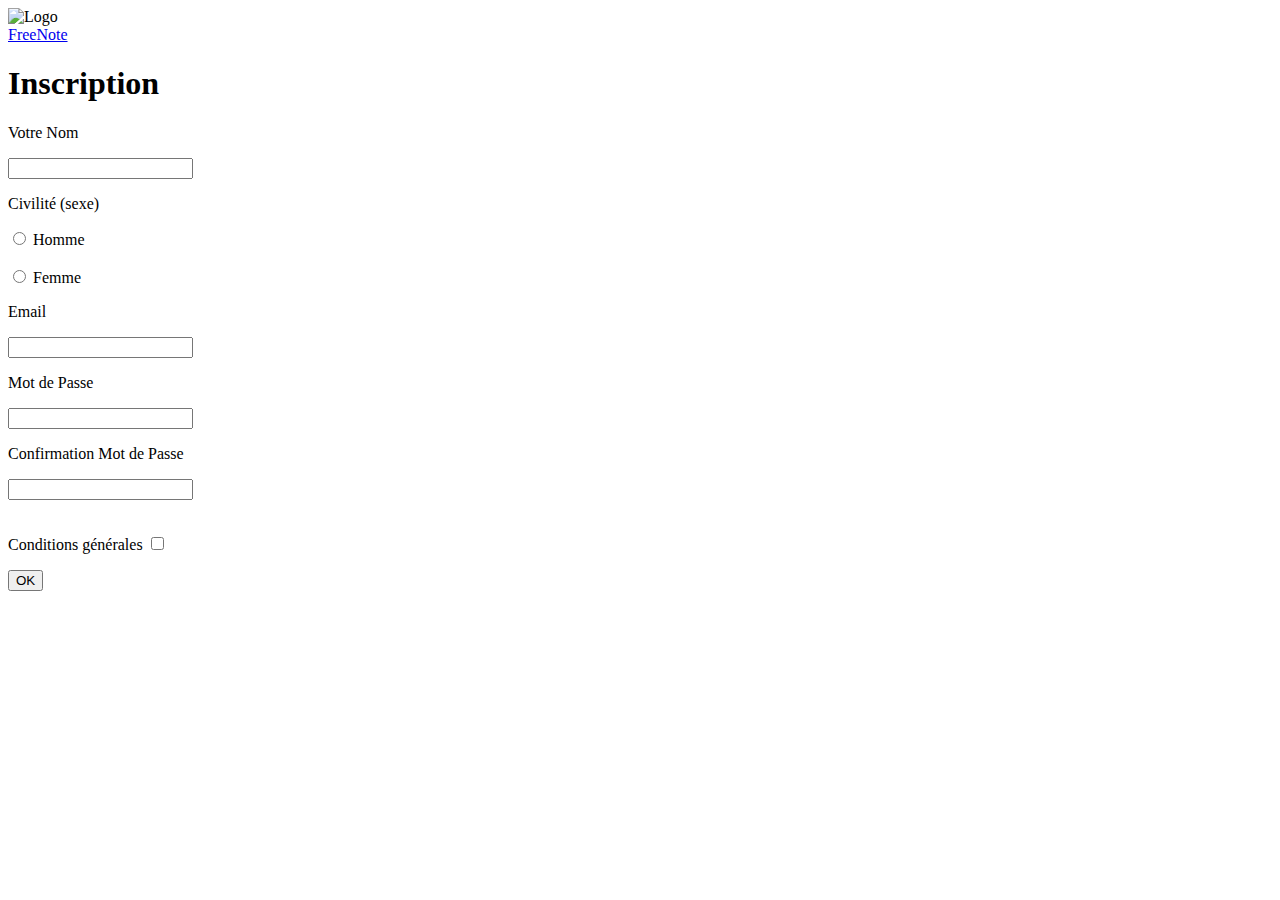
==== html/formulaire.html @ 4cd1f038 "formulaire d'audrey modifié" ====
<!DOCTYPE html>
<html lang="en">
<head>
    <meta charset="UTF-8">
    <title>SignUp</title>
    <link rel="stylesheet" href="signup.css">
    <link href="https://fonts.googleapis.com/css?family=Oswald&display=swap" rel="stylesheet">
</head>
<body>

<div class='Title'>
    <div> <img alt="Logo" src="images/login.png"> </div>
    <div class="FreeNote highlightTextIn"> <a alt="FreeNote" href="index.html"> FreeNote </a> </div>
</div>

<h1> Inscription </h1>

<div class="container-form">
<form class="form" action="data-processor.php" method="post">
    <p> Votre Nom </p>
    <input class="bouton" type="text" name="name"/>
    <p> Civilité (sexe) </p>
    <input type="radio" name="civilite" value="M"/> Homme <br/>
    <br><input type="radio" name="civilite" value="F"/> Femme <br/>
    <p> Email </p>
    <input class="bouton" type="text" name="email"/>
    <p> Mot de Passe </p>
    <input class="bouton" type="password" name="password"/>
    <p> Confirmation Mot de Passe </p>
    <input class="bouton" type="password" name="password"/></br></br>
    <p>Conditions générales <input type="checkbox" name="conditions"/></p>
    <input type="submit" name="action" value="OK"/>
</form>
</div>

</body>
</html>
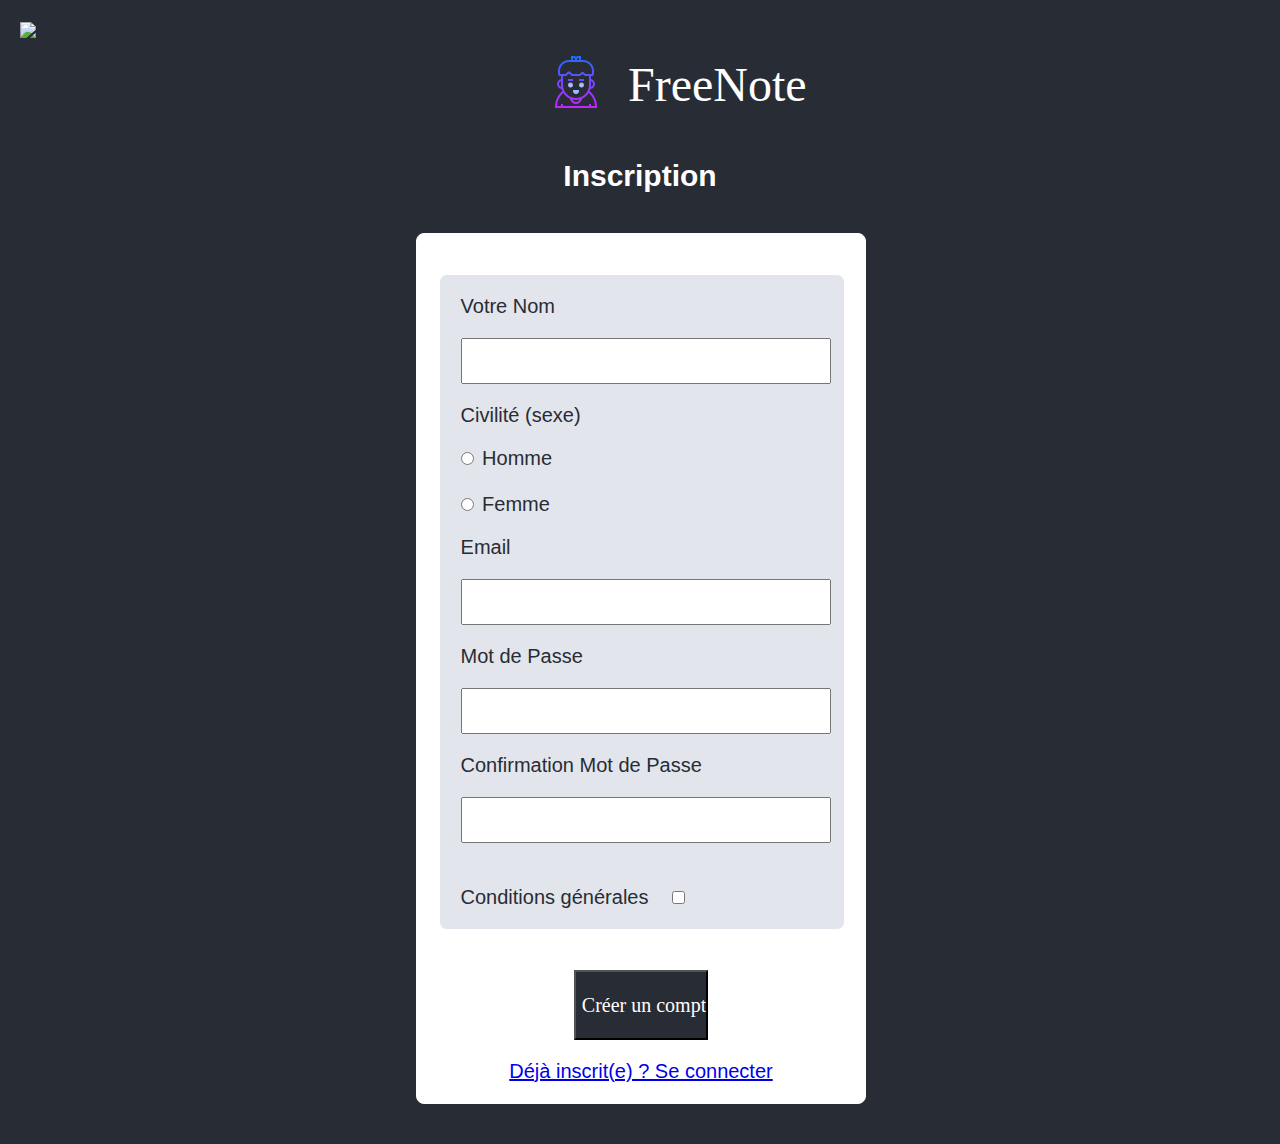
==== commit ef337595: "Début de structure" ====
--- a/html/formulaire.html
+++ b/html/formulaire.html
@@ -3,10 +3,12 @@
 <head>
     <meta charset="UTF-8">
     <title>SignUp</title>
-    <link rel="stylesheet" href="signup.css">
+    <link rel="stylesheet" href="css/signup.css">
     <link href="https://fonts.googleapis.com/css?family=Oswald&display=swap" rel="stylesheet">
 </head>
-<body>
+<a>
+
+    <a class="arrow" href="index.html"><img src="https://img.icons8.com/nolan/50/000000/up-left.png"></a>
 
 <div class='Title'>
     <div> <img alt="Logo" src="images/login.png"> </div>
@@ -29,9 +31,11 @@
     <p> Confirmation Mot de Passe </p>
     <input class="bouton" type="password" name="password"/></br></br>
     <p>Conditions générales <input type="checkbox" name="conditions"/></p>
-    <input type="submit" name="action" value="OK"/>
 </form>
+    <input class ="submit" type="submit" name="action" value="Créer un compte"/>
+    <div class="connexion">
+        <a href="../login.php"> Déjà inscrit(e) ? Se connecter</a>
+    </div>
 </div>
-
 </body>
 </html>--- a/html/css/signup.css
+++ b/html/css/signup.css
@@ -0,0 +1,173 @@
+@import "compass/css3";
+
+body{
+    width: 100%;
+    margin: 0;
+    padding: 0;
+    font-family: Bebas, GeoSansLight, Agency FB, sans-serif;
+    font-size: 20px;
+    color: white;
+    background-color: #282c34;
+    position: absolute;
+    display: block;
+
+}
+
+.overlay {
+    display: none;
+}
+
+.span {
+    display: none;
+}
+
+.arrow {
+    margin-top: 20px;
+    margin-left: 20px;
+    position: fixed;
+}
+
+.Title {
+    width: 15%;
+    height: auto;
+    margin-top: 50px;
+    margin-bottom: 10px;
+    margin-left: auto;
+    margin-right: auto;
+    display: flex;
+    /*border: 1px solid blue;*/
+}
+
+.Title div{
+
+    margin: auto;
+    /*border: 1px solid blue;*/
+}
+
+.Title a{
+    margin-left: 10px;
+    color: white;
+}
+
+.Title a:hover{
+    color: #7294E9;
+    transition: 0.6s;
+}
+
+.FreeNote a, .log-in-animation a {
+    color: white;
+    text-decoration: none;
+    padding: 10px 10px 10px 10px;
+    position: relative;
+    z-index: 0;
+    cursor: pointer;
+    font-family: Bebas, GeoSansLight;
+    font-size: 48px;
+    text-decoration: none;
+    transition: color 1.2s;
+}
+
+div.highlightTextIn a:before
+{
+    position: absolute;
+    color: white;
+    top: 0px;
+    left: 0px;
+    padding: 10px;
+    overflow: hidden;
+    content: attr(alt);
+    transition: all 1.2s;
+    transform: scale(1.2);
+    opacity: 0;
+}
+
+div.highlightTextIn a:hover:after
+{
+    position: absolute;
+    color: white;
+    top: 0px;
+    left: 0px;
+    padding: 10px;
+    overflow: hidden;
+    content: attr(alt);
+    transition: all 1.2s;
+    transform: scale(1.2);
+    opacity: 0;
+}
+
+div.highlightTextIn a:hover:before
+{
+    transform: scale(1.08);
+    opacity: 1;
+}
+
+/* Highlight text in  */
+div.highlightTextIn a
+{
+    color: rgba(255, 255, 255, 1);
+}
+
+div.highlightTextIn a:before
+{
+    transform: scale(1.6);
+}
+
+h1 {
+    font-size: 30px;
+    margin-top: 40px;
+    text-align: center;
+}
+
+.container-form {
+    width: 35%;
+    margin-top: 40px;
+    margin-left: 32.5%;
+    margin-bottom: 40px;
+    position: relative;
+    background-color: white;
+    border: 1px solid white;
+    border-radius: 8px;
+}
+
+.form {
+    width: 90%;
+    font-size: calibri;
+    color: #282c34;
+    margin-top: 40px;
+    margin-bottom: 40px;
+    margin-left: auto;
+    margin-right: auto;
+    background-color: #E2E5EC;
+    border: white 1px solid;
+    border-radius: 8px;
+}
+
+.bouton {
+    width: 90%;
+    height: 40px;
+}
+
+.form p {
+    width: 90%;
+}
+.form, p, input {
+    margin-left: 5%;
+}
+
+.submit {
+    width: 30%;
+    height: 70px;
+    color: white;
+    font-family: Bebas;
+    font-size: 20px;
+    margin-left: 35%;
+    background-color: #282c34;
+}
+
+.connexion {
+    color: #282c34;
+    font-size: 20px;
+    text-align: center;
+    margin-top: 20px;
+    margin-bottom: 20px;
+}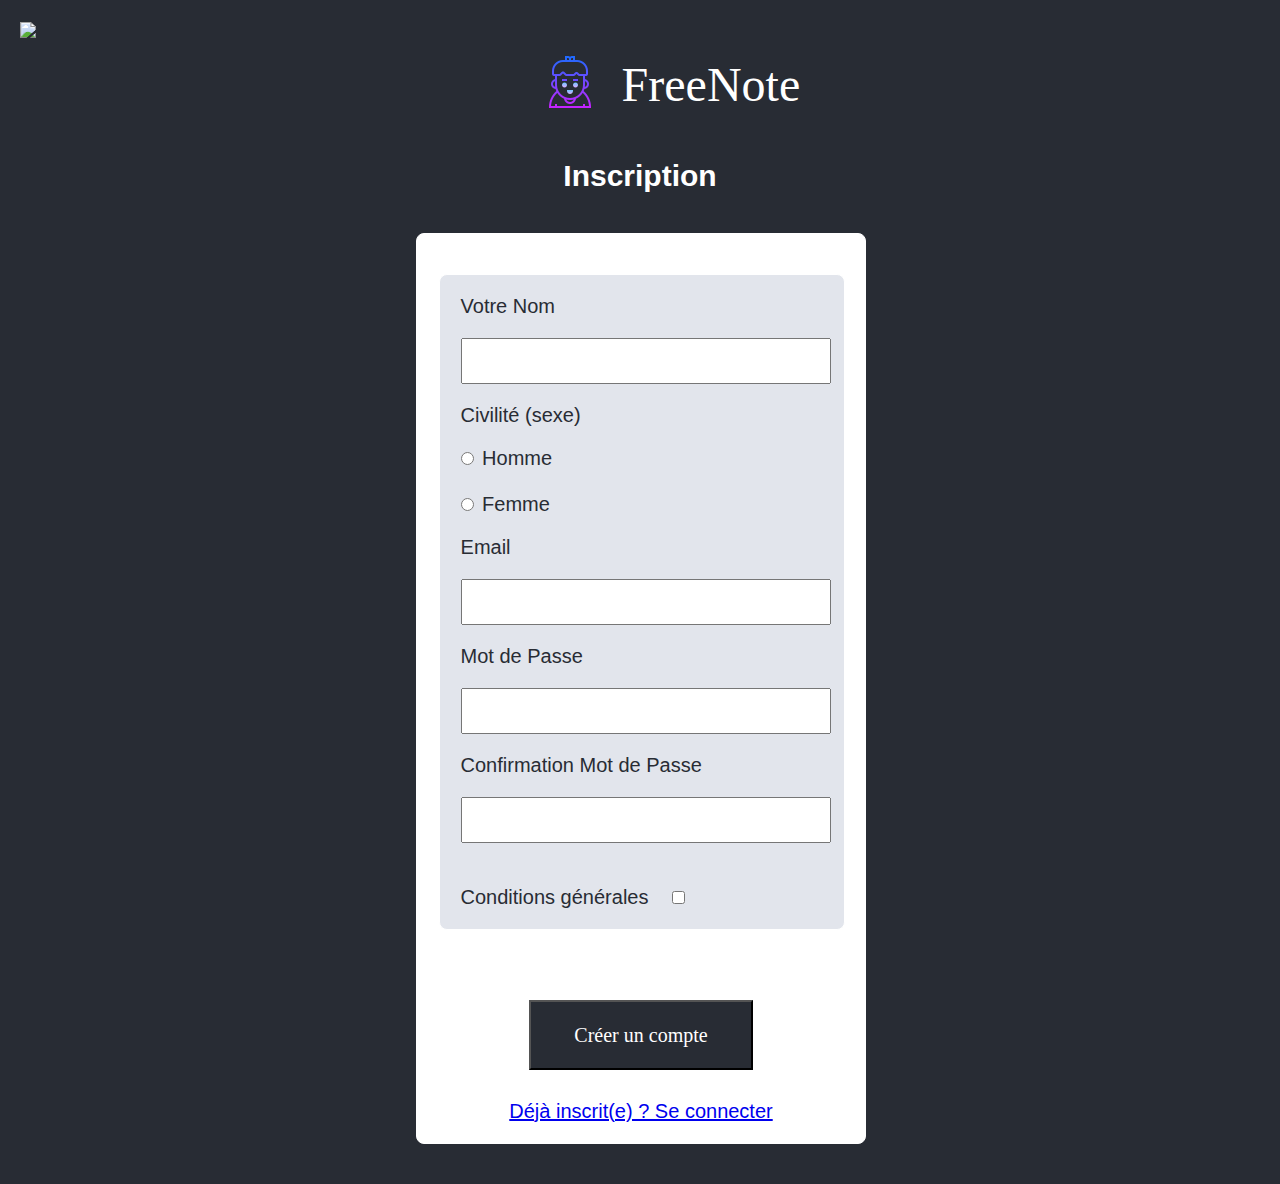
==== commit 41f51b1c: "Merge branch 'master' into Utils" ====
--- a/html/formulaire.html
+++ b/html/formulaire.html
@@ -4,6 +4,7 @@
     <meta charset="UTF-8">
     <title>SignUp</title>
     <link rel="stylesheet" href="css/signup.css">
+
     <link href="https://fonts.googleapis.com/css?family=Oswald&display=swap" rel="stylesheet">
 </head>
 <a>
@@ -35,6 +36,7 @@
     <input class ="submit" type="submit" name="action" value="Créer un compte"/>
     <div class="connexion">
         <a href="../login.php"> Déjà inscrit(e) ? Se connecter</a>
+
     </div>
 </div>
 </body>
--- a/html/css/signup.css
+++ b/html/css/signup.css
@@ -28,7 +28,7 @@
 }
 
 .Title {
-    width: 15%;
+    width: 16%;
     height: auto;
     margin-top: 50px;
     margin-bottom: 10px;
@@ -142,6 +142,10 @@
     border-radius: 8px;
 }
 
+.checkbox {
+    margin-bottom: 20px;
+}
+
 .bouton {
     width: 90%;
     height: 40px;
@@ -154,13 +158,19 @@
     margin-left: 5%;
 }
 
+.conditions {
+    margin-bottom: 20px;
+}
+
 .submit {
-    width: 30%;
+    width: 50%;
     height: 70px;
     color: white;
     font-family: Bebas;
     font-size: 20px;
-    margin-left: 35%;
+    margin-top: 30px;
+    margin-left: 25%;
+    margin-bottom: 30px;
     background-color: #282c34;
 }
 
@@ -168,6 +178,33 @@
     color: #282c34;
     font-size: 20px;
     text-align: center;
-    margin-top: 20px;
     margin-bottom: 20px;
-}+
+}
+
+.informations_personnelles p {
+    color: #282c34;
+    border: red 1px solid;
+}
+
+/*@media screen and (max-width: 768px)*/
+/*{*/
+
+/*    .Title img {*/
+/*        width: 128px;*/
+/*        height: auto;*/
+/*    }*/
+/*    .FreeNote a {*/
+/*        font-size: 100px;*/
+/*    }*/
+
+/*    .container-form {*/
+/*        width: 90%;*/
+/*        margin-left: 5%;*/
+
+/*    }*/
+
+/*    .form {*/
+/*        width: 90%;*/
+/*    }*/
+/*}*/